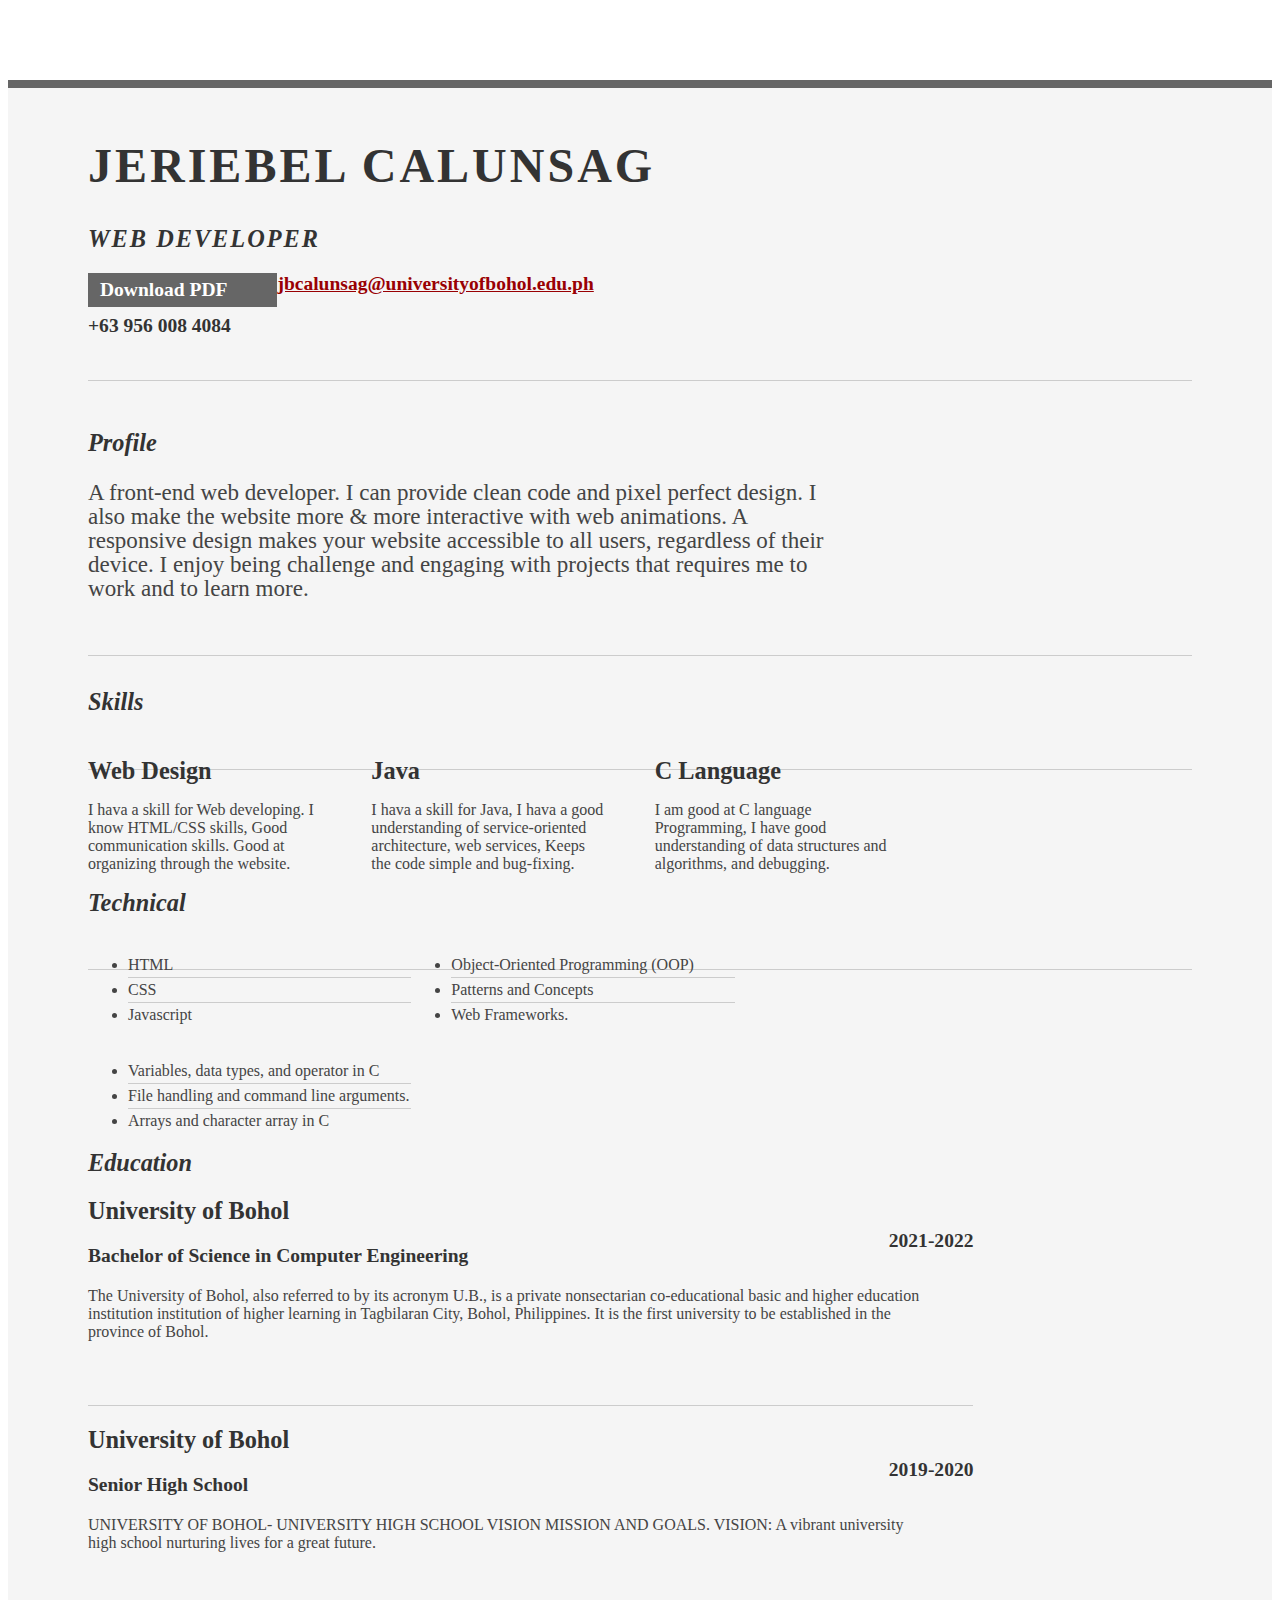
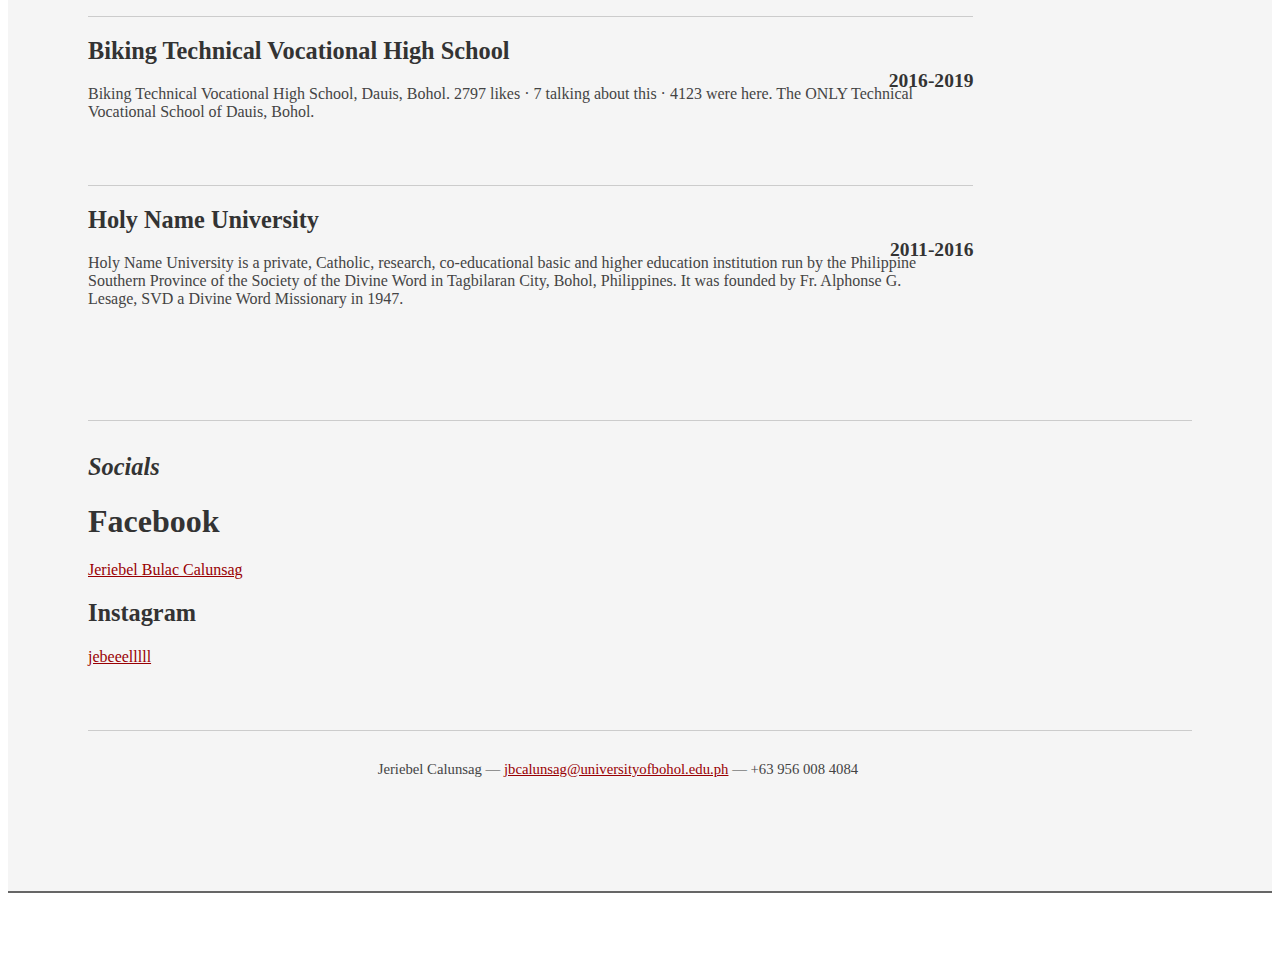
==== resumefol/resume.html @ 2e251f58 "Add files via upload" ====
<!DOCTYPE html PUBLIC "-//W3C//DTD XHTML 1.0 Strict//EN" "http://www.w3.org/TR/xhtml1/DTD/xhtml1-strict.dtd">
<html>
<head>

	<title>Jeriebel Calunsag| Web Developer | jbcalunsag@universityofbohol.edu.ph </title>
	<meta http-equiv="content-type" content="text/html; charset=utf-8" />

	<meta name="keywords" content="" />
	<meta name="description" content="" />

	<link rel="stylesheet" type="text/css" href="http://yui.yahooapis.com/2.7.0/build/reset-fonts-grids/reset-fonts-grids.css" media="all" /> 
	<link rel="stylesheet" type="text/css" href="resume.css" media="all" />

</head>
<body>

<div id="doc2" class="yui-t7">
	<div id="inner">
	
		<div id="hd">
			<div class="yui-gc">
				<div class="yui-u first">
					<h1>Jeriebel Calunsag</h1>
					<h2>Web Developer</h2>
				</div>

				<div class="yui-u">
					<div class="contact-info">
						<h3><a id="pdf" href="#">Download PDF</a></h3>
						<h3><a href="jbcalunsag@universityofbohol.edu.ph">jbcalunsag@universityofbohol.edu.ph</a></h3>
						<h3>+63 956 008 4084</h3>
					</div>
				</div>
			</div>
		</div>

		<div id="bd">
			<div id="yui-main">
				<div class="yui-b">

					<div class="yui-gf">
						<div class="yui-u first">
							<h2>Profile</h2>
						</div>
						<div class="yui-u">
							<p class="enlarge">
								A front-end web developer. I can provide clean code and pixel perfect design. I also make the website more & more interactive with web animations. A responsive design makes your website accessible to all users, regardless of their device. I enjoy being challenge and engaging with projects that requires me to work and to learn more. 
							</p>
						</div>
					</div>

					<div class="yui-gf">
						<div class="yui-u first">
							<h2>Skills</h2>
						</div>
						<div class="yui-u">

								<div class="talent">
									<h2>Web Design</h2>
									<p>I hava a skill for Web developing. I know HTML/CSS skills, Good communication skills. Good at organizing through the website.	</p>
								</div>

								<div class="talent">
									<h2>Java</h2>
									<p>I hava a skill for Java, I hava a good understanding of service-oriented architecture, web services, Keeps the code simple and bug-fixing.	 </p>
								</div>

								<div class="talent">
									<h2>C Language</h2>
									<p>I am good at C language Programming, I have good understanding of data structures and algorithms, and debugging.</p>
								</div>
						</div>
					</div>

					<div class="yui-gf">
						<div class="yui-u first">
							<h2>Technical</h2>
						</div>
						<div class="yui-u">
							<ul class="talent">
								<li>HTML</li>
								<li>CSS</li>
								<li class="last">Javascript</li>
							</ul>

							<ul class="talent">
								<li>Object-Oriented Programming (OOP)</li>
								<li> Patterns and Concepts</li>
								<li class="last">Web Frameworks.</li>
							</ul>

							<ul class="talent">
								<li>Variables, data types, and operator in C</li>
								<li>File handling and command line arguments.</li>
								<li class="last">Arrays and character array in C</li>
							</ul>
						</div>
					</div>

					<div class="yui-gf">
	
						<div class="yui-u first">
							<h2>Education</h2>
						</div>

						<div class="yui-u">

							<div class="job">
								<h2>University of Bohol</h2>
								<h3>Bachelor of Science in Computer Engineering</h3>
								<h4>2021-2022</h4>
								<p>The University of Bohol, also referred to by its acronym U.B., is a private nonsectarian co-educational basic and higher education institution institution of higher learning in Tagbilaran City, Bohol, Philippines. It is the first university to be established in the province of Bohol. </p>
							</div>

							<div class="job">
								<h2>University of Bohol</h2>
								<h3>Senior High School</h3>
								<h4>2019-2020</h4>
								<p>UNIVERSITY OF BOHOL- UNIVERSITY HIGH SCHOOL VISION MISSION AND GOALS. VISION: A vibrant university high school nurturing lives for a great future. </p>
							</div>

							<div class="job">
								<h2>Biking Technical Vocational High School</h2>
								<h3></h3>
								<h4>2016-2019</h4>
								<p>Biking Technical Vocational High School, Dauis, Bohol. 2797 likes · 7 talking about this · 4123 were here. The ONLY Technical Vocational School of Dauis, Bohol. </p>
							</div>


							<div class="job last">
								<h2>Holy Name University</h2>
								<h3></h3>
								<h4>2011-2016</h4>
								<p>Holy Name University is a private, Catholic, research, co-educational basic and higher education institution run by the Philippine Southern Province of the Society of the Divine Word in Tagbilaran City, Bohol, Philippines. It was founded by Fr. Alphonse G. Lesage, SVD a Divine Word Missionary in 1947.</p>
							</div>

						</div>
					</div>


					<div class="yui-gf last">
						<div class="yui-u first">
							<h2>Socials</h2>
						</div>
						<div class="yui-u">
							<h1>Facebook</h1>
							<a href="https://www.facebook.com/j.jbaxx/">Jeriebel Bulac Calunsag</a>
							<h2>Instagram</h2>
							<a href="vhttps://www.instagram.com/jebeeelllll/">jebeeelllll</a>
						</div>
					</div>


				</div>
			</div>
		</div>

		<div id="ft">
			<p>Jeriebel Calunsag &mdash; <a href="jbcalunsag@universityofbohol.edu.ph">jbcalunsag@universityofbohol.edu.ph</a> &mdash; +63 956 008 4084</p>
		</div>

	</div>


</div>


</body>
</html>
---- resumefol/resume.css ----
/*
---------------------------------------------------------------------------------
	STRIPPED DOWN RESUME TEMPLATE
    html resume

    v0.9: 5/28/09

    design and code by: thingsthatarebrown.com 
                        (matt brown)
---------------------------------------------------------------------------------
*/


.msg { padding: 10px; background: #222; position: relative; }
.msg h1 { color: #fff;  }
.msg a { margin-left: 20px; background: #408814; color: white; padding: 4px 8px; text-decoration: none; }
.msg a:hover { background: #266400; }

/* //-- yui-grids style overrides -- */
body { font-family: Georgia; color: #444; }
#inner { padding: 10px 80px; margin: 80px auto; background: #f5f5f5; border: solid #666; border-width: 8px 0 2px 0; }
.yui-gf { margin-bottom: 2em; padding-bottom: 2em; border-bottom: 1px solid #ccc; }

/* //-- header, body, footer -- */
#hd { margin: 2.5em 0 3em 0; padding-bottom: 1.5em; border-bottom: 1px solid #ccc }
#hd h2 { text-transform: uppercase; letter-spacing: 2px; }
#bd, #ft { margin-bottom: 2em; }

/* //-- footer -- */
#ft { padding: 1em 0 5em 0; font-size: 92%; border-top: 1px solid #ccc; text-align: center; }
#ft p { margin-bottom: 0; text-align: center;   }

/* //-- core typography and style -- */
#hd h1 { font-size: 48px; text-transform: uppercase; letter-spacing: 3px; }
h2 { font-size: 152% }
h3, h4 { font-size: 122%; }
h1, h2, h3, h4 { color: #333; }
p { font-size: 100%; line-height: 18px; padding-right: 3em; }
a { color: #990003 }
a:hover { text-decoration: none; }
strong { font-weight: bold; }
li { line-height: 24px; border-bottom: 1px solid #ccc; }
p.enlarge { font-size: 144%; padding-right: 6.5em; line-height: 24px; }
p.enlarge span { color: #000 }
.contact-info { margin-top: 7px; }
.first h2 { font-style: italic; }
.last { border-bottom: 0 }


/* //-- section styles -- */

a#pdf { display: block; float: left; background: #666; color: white; padding: 6px 50px 6px 12px; margin-bottom: 6px; text-decoration: none;  }
a#pdf:hover { background: #222; }

.job { position: relative; margin-bottom: 1em; padding-bottom: 1em; border-bottom: 1px solid #ccc; }
.job h4 { position: absolute; top: 0.35em; right: 0 }
.job p { margin: 0.75em 0 3em 0; }

.last { border: none; }
.skills-list {  }
.skills-list ul { margin: 0; }
.skills-list li { margin: 3px 0; padding: 3px 0; }
.skills-list li span { font-size: 152%; display: block; margin-bottom: -2px; padding: 0 }
.talent { width: 32%; float: left }
.talent h2 { margin-bottom: 6px; }

#srt-ttab { margin-bottom: 100px; text-align: center;  }
#srt-ttab img.last { margin-top: 20px }

/* --// override to force 1/8th width grids -- */
.yui-gf .yui-u{width:80.2%;}
.yui-gf div.first{width:12.3%;}
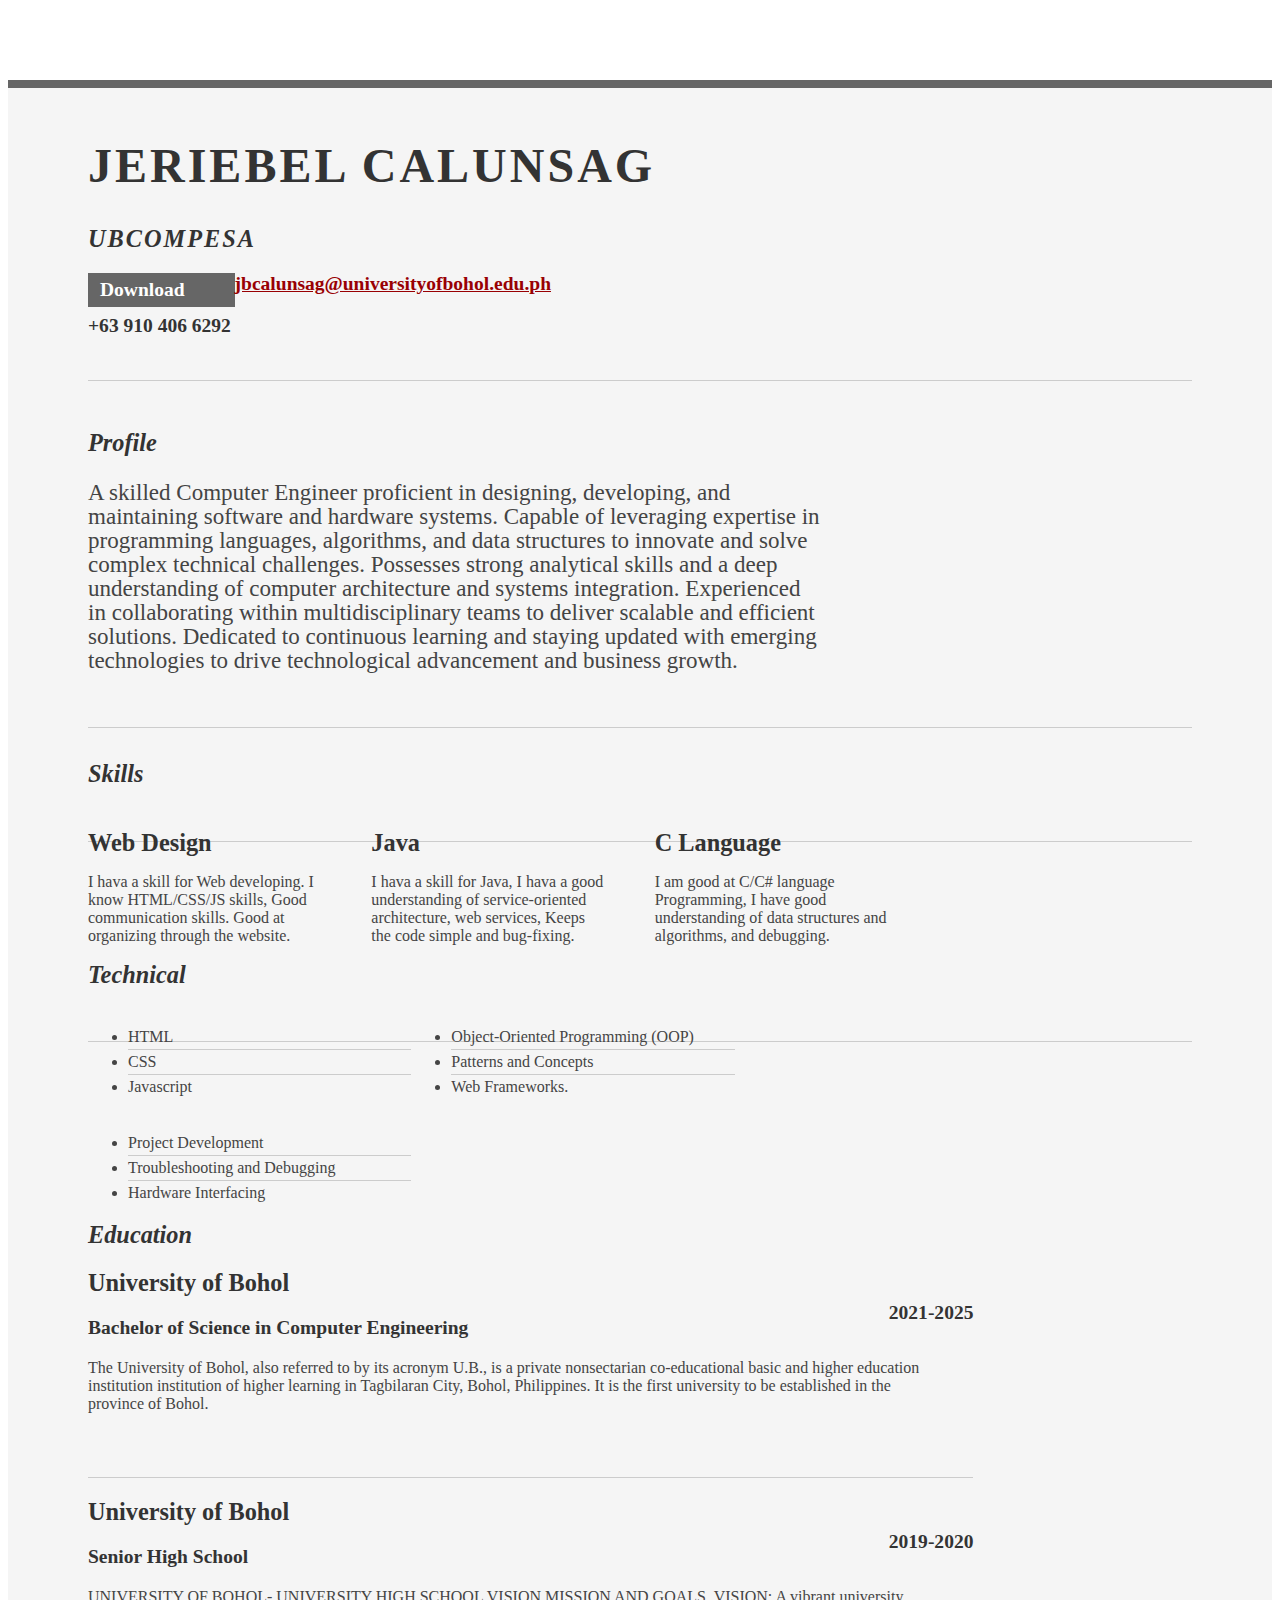
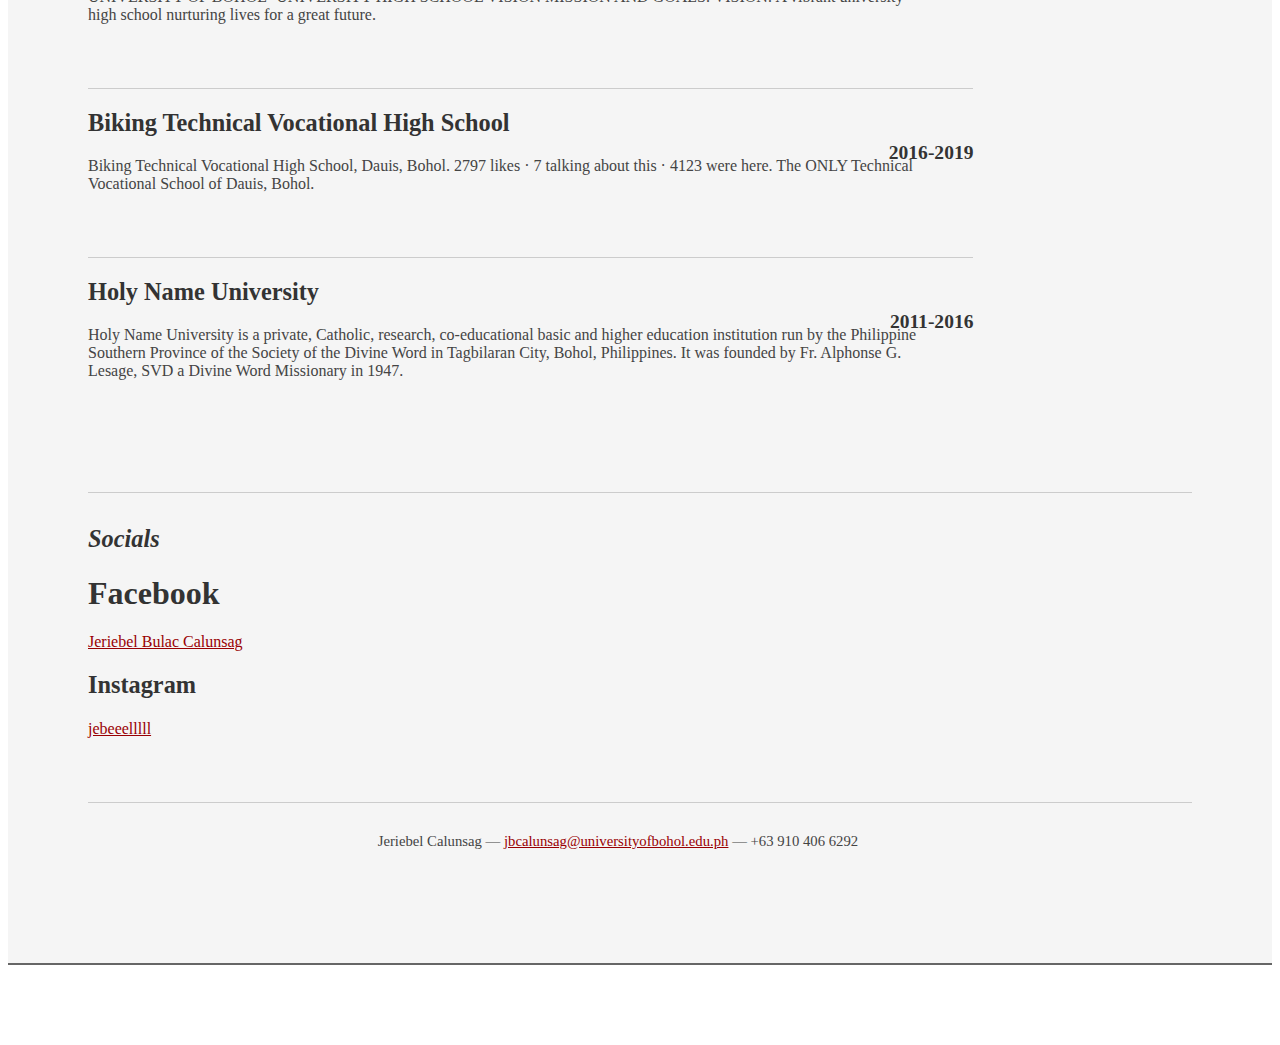
==== commit 34c5d9ab: "new resume" ====
--- a/resumefol/resume.html
+++ b/resumefol/resume.html
@@ -2,7 +2,7 @@
 <html>
 <head>
 
-	<title>Jeriebel Calunsag| Web Developer | jbcalunsag@universityofbohol.edu.ph </title>
+	<title>Jeriebel Calunsag| UBCOMPESA | jbcalunsag@universityofbohol.edu.ph </title>
 	<meta http-equiv="content-type" content="text/html; charset=utf-8" />
 
 	<meta name="keywords" content="" />
@@ -10,6 +10,9 @@
 
 	<link rel="stylesheet" type="text/css" href="http://yui.yahooapis.com/2.7.0/build/reset-fonts-grids/reset-fonts-grids.css" media="all" /> 
 	<link rel="stylesheet" type="text/css" href="resume.css" media="all" />
+  
+    <!-- Link to your PDF file -->
+    <link rel="alternate" type="application/pdf" href="nopdf.pdf">
 
 </head>
 <body>
@@ -21,14 +24,14 @@
 			<div class="yui-gc">
 				<div class="yui-u first">
 					<h1>Jeriebel Calunsag</h1>
-					<h2>Web Developer</h2>
+					<h2>UBCOMPESA</h2>
 				</div>
 
 				<div class="yui-u">
 					<div class="contact-info">
-						<h3><a id="pdf" href="#">Download PDF</a></h3>
+						<h3><a id="pdf" href="Resume.png" target="_blank">Download</a></h3>
 						<h3><a href="jbcalunsag@universityofbohol.edu.ph">jbcalunsag@universityofbohol.edu.ph</a></h3>
-						<h3>+63 956 008 4084</h3>
+						<h3>+63 910 406 6292</h3>
 					</div>
 				</div>
 			</div>
@@ -44,7 +47,7 @@
 						</div>
 						<div class="yui-u">
 							<p class="enlarge">
-								A front-end web developer. I can provide clean code and pixel perfect design. I also make the website more & more interactive with web animations. A responsive design makes your website accessible to all users, regardless of their device. I enjoy being challenge and engaging with projects that requires me to work and to learn more. 
+								A skilled Computer Engineer proficient in designing, developing, and maintaining software and hardware systems. Capable of leveraging expertise in programming languages, algorithms, and data structures to innovate and solve complex technical challenges. Possesses strong analytical skills and a deep understanding of computer architecture and systems integration. Experienced in collaborating within multidisciplinary teams to deliver scalable and efficient solutions. Dedicated to continuous learning and staying updated with emerging technologies to drive technological advancement and business growth. 
 							</p>
 						</div>
 					</div>
@@ -57,7 +60,7 @@
 
 								<div class="talent">
 									<h2>Web Design</h2>
-									<p>I hava a skill for Web developing. I know HTML/CSS skills, Good communication skills. Good at organizing through the website.	</p>
+									<p>I hava a skill for Web developing. I know HTML/CSS/JS skills, Good communication skills. Good at organizing through the website.	</p>
 								</div>
 
 								<div class="talent">
@@ -67,7 +70,7 @@
 
 								<div class="talent">
 									<h2>C Language</h2>
-									<p>I am good at C language Programming, I have good understanding of data structures and algorithms, and debugging.</p>
+									<p>I am good at C/C# language Programming, I have good understanding of data structures and algorithms, and debugging.</p>
 								</div>
 						</div>
 					</div>
@@ -90,9 +93,9 @@
 							</ul>
 
 							<ul class="talent">
-								<li>Variables, data types, and operator in C</li>
-								<li>File handling and command line arguments.</li>
-								<li class="last">Arrays and character array in C</li>
+								<li>Project Development</li>
+								<li>Troubleshooting and Debugging</li>
+								<li class="last">Hardware Interfacing</li>
 							</ul>
 						</div>
 					</div>
@@ -108,7 +111,7 @@
 							<div class="job">
 								<h2>University of Bohol</h2>
 								<h3>Bachelor of Science in Computer Engineering</h3>
-								<h4>2021-2022</h4>
+								<h4>2021-2025</h4>
 								<p>The University of Bohol, also referred to by its acronym U.B., is a private nonsectarian co-educational basic and higher education institution institution of higher learning in Tagbilaran City, Bohol, Philippines. It is the first university to be established in the province of Bohol. </p>
 							</div>
 
@@ -156,7 +159,7 @@
 		</div>
 
 		<div id="ft">
-			<p>Jeriebel Calunsag &mdash; <a href="jbcalunsag@universityofbohol.edu.ph">jbcalunsag@universityofbohol.edu.ph</a> &mdash; +63 956 008 4084</p>
+			<p>Jeriebel Calunsag &mdash; <a href="jbcalunsag@universityofbohol.edu.ph">jbcalunsag@universityofbohol.edu.ph</a> &mdash; +63 910 406 6292</p>
 		</div>
 
 	</div>
@@ -164,7 +167,20 @@
 
 </div>
 
+<script>
+	document.getElementById('download-link').addEventListener('click', function(event) {
+		// Prevent default action (navigation) when clicking on the link
+		event.preventDefault();
+		
+		// Simulate click to trigger download
+		var link = document.createElement('a');
+		link.href = this.getAttribute('href');
+		link.download = this.getAttribute('download');
+		document.body.appendChild(link);
+		link.click();
+		document.body.removeChild(link);
+	});
+</script>
 
 </body>
 </html>
-
